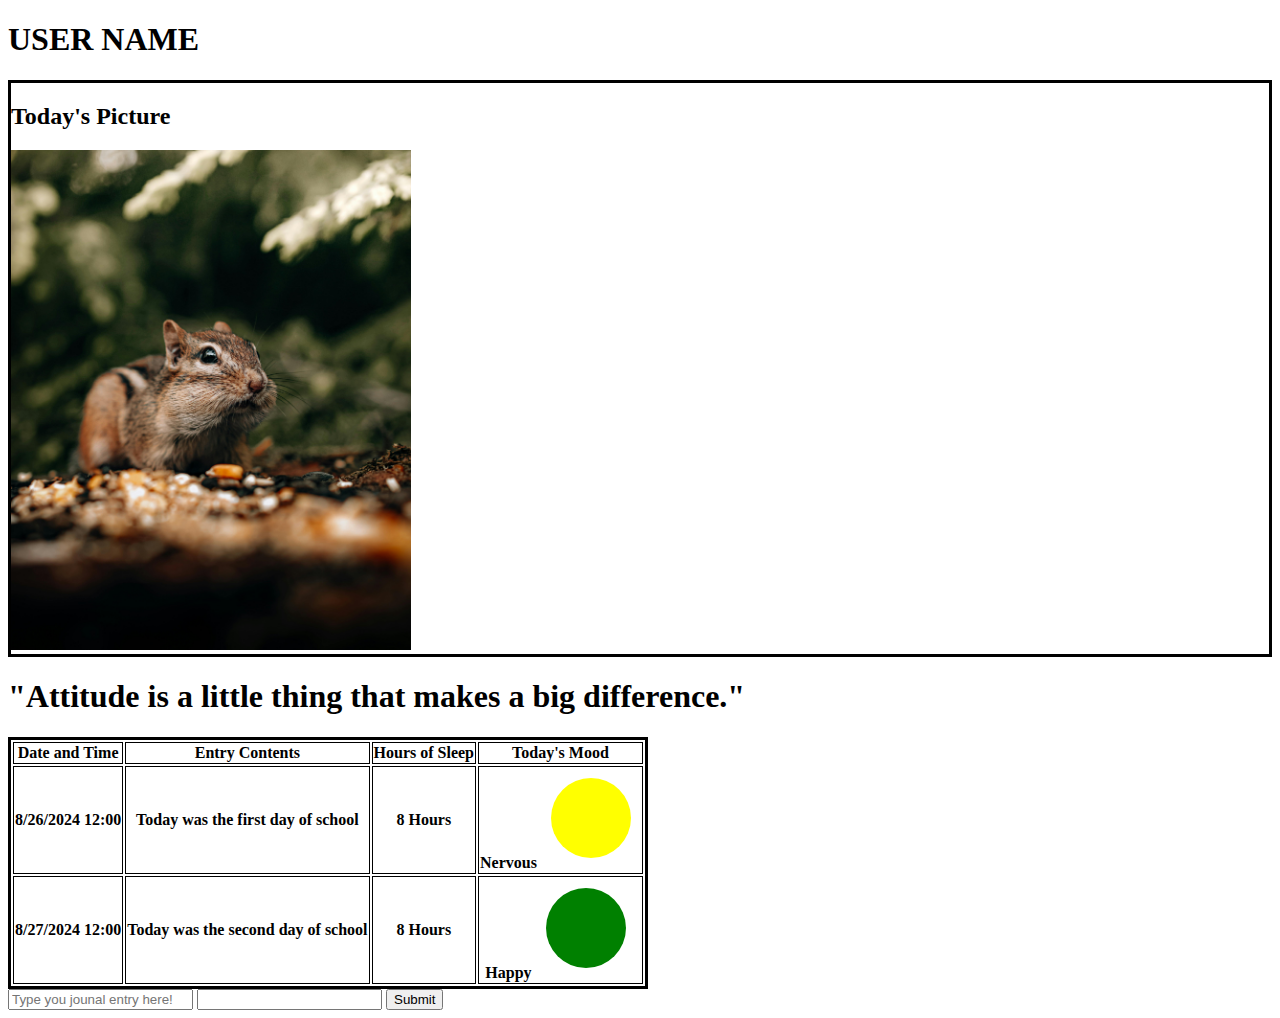
==== Coding Activity One/index.html @ 87a862a5 "first commit" ====
<!DOCTYPE HTML>
<html lang="en">
<head>
    <meta charset="UTF-8">
    <title>My UI</title>
    
    <!-- The following line references an external css file -->
    <!-- It defines style rules for your page, and elements in your page -->
    <link href="css/style.css" rel="stylesheet">
    
</head>
<body>
    <h1>USER NAME</h1>
    <div id="Todays-Picture">
        <h2>Today's Picture</h2>
        <img id="Todays-Picture-Img" src="todays-image.jpg" alt="Today's Picture">
    </div>
    <div id="Inspirational Quote">
        <h1>"Attitude is a little thing that makes a big difference."</h1>
    </div>
    <div id="Previous-Entries">
        <table>
            <tr>
                <th>Date and Time</th>
                <th>Entry Contents</th>
                <th>Hours of Sleep</th>
                <th>Today's Mood</th>
            </tr>
            <tr>
                <th>8/26/2024 12:00</th>
                <th>Today was the first day of school</th>
                <th>8 Hours</th>
                <th>Nervous <svg width="100" height="100">
                    <circle cx="50" cy="50" r="40" fill="yellow" />
                  </svg></th>
            </tr>
            <tr>
                <th>8/27/2024 12:00</th>
                <th>Today was the second day of school</th>
                <th>8 Hours</th>
                <th>Happy <svg width="100" height="100">
                    <circle cx="50" cy="50" r="40" fill="green" />
                  </svg></th>
            </tr>
        </table>
    </div>

    <div id="Add-Entry">
        <input type="text" placeholder="Type you jounal entry here!">
        <input type="number">
        <input type="button" value="Submit">
    </div>

    <!-- Load external JS files -->
    <!-- This is where you will do most of the 'work' for your applications -->
    <script src="js/main.js"></script>
</body>
</html>
---- Coding Activity One/css/style.css ----
/* This is an empty style sheet in CSS */

table{
    border:3px solid black;
  }
th{
    border:1px solid black;
  }
#Todays-Picture-Img{
    max-width: 500px;
    max-height: 500px;
}

#Todays-Picture{
    border:3px solid black;
}
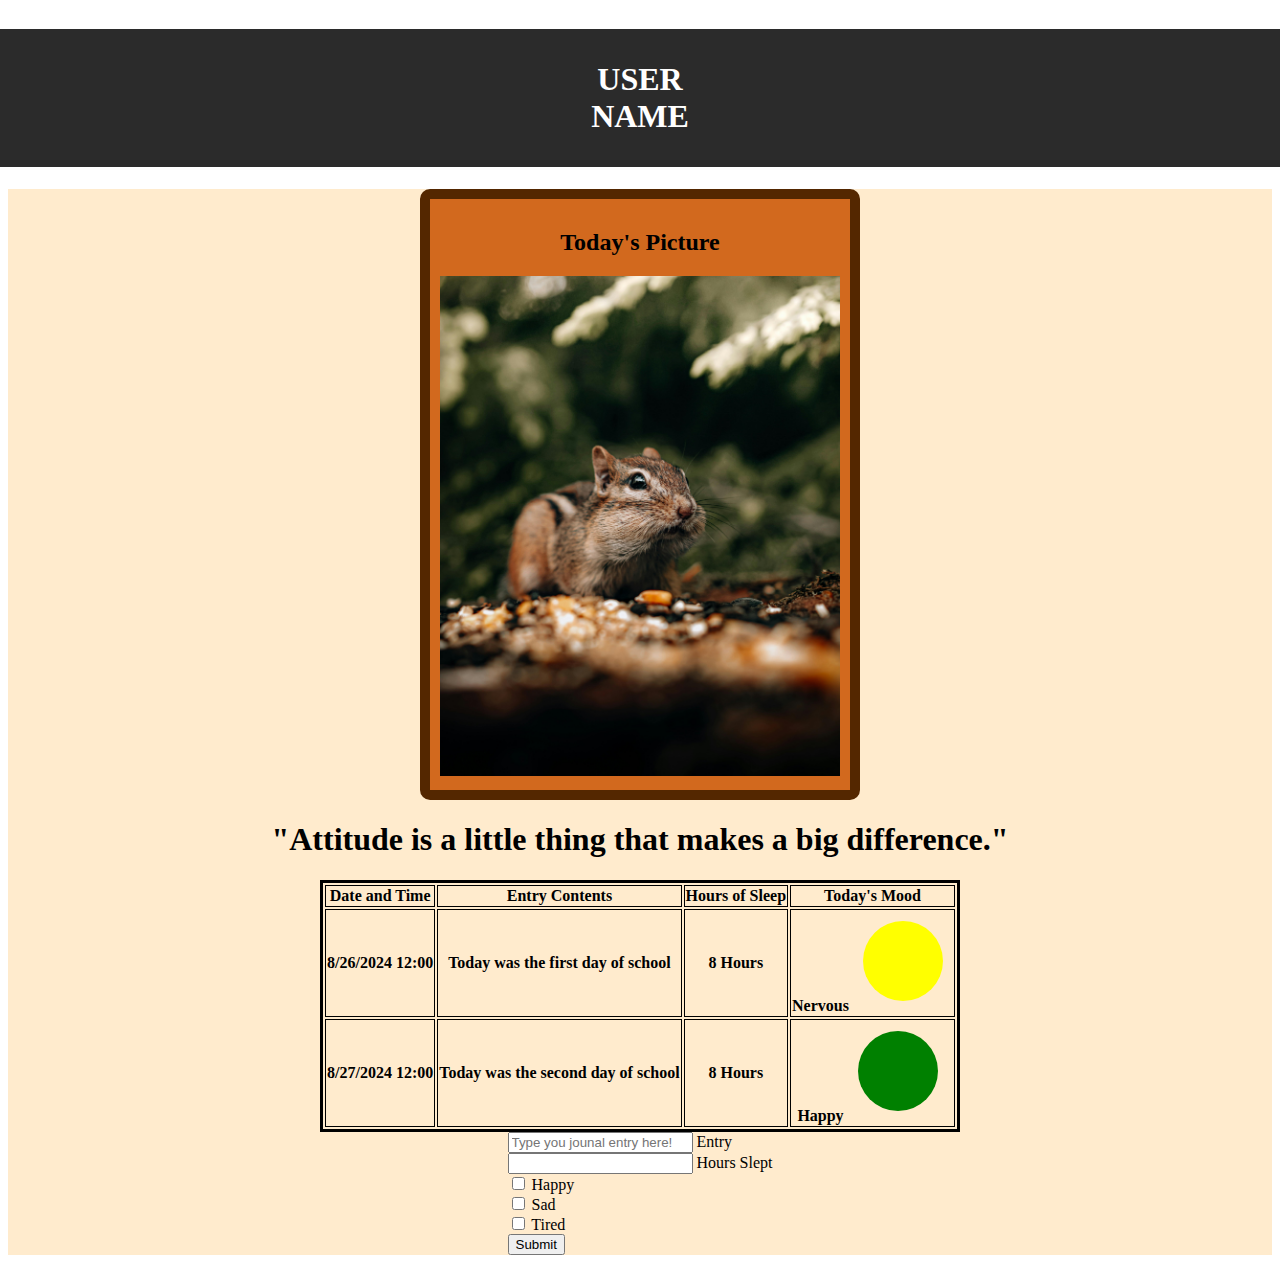
==== commit a540756a: "push" ====
--- a/Coding Activity One/index.html
+++ b/Coding Activity One/index.html
@@ -1,58 +1,83 @@
 <!DOCTYPE HTML>
 <html lang="en">
+
 <head>
     <meta charset="UTF-8">
     <title>My UI</title>
-    
+
     <!-- The following line references an external css file -->
     <!-- It defines style rules for your page, and elements in your page -->
     <link href="css/style.css" rel="stylesheet">
-    
+
 </head>
+
 <body>
-    <h1>USER NAME</h1>
-    <div id="Todays-Picture">
-        <h2>Today's Picture</h2>
-        <img id="Todays-Picture-Img" src="todays-image.jpg" alt="Today's Picture">
-    </div>
-    <div id="Inspirational Quote">
-        <h1>"Attitude is a little thing that makes a big difference."</h1>
-    </div>
-    <div id="Previous-Entries">
-        <table>
-            <tr>
-                <th>Date and Time</th>
-                <th>Entry Contents</th>
-                <th>Hours of Sleep</th>
-                <th>Today's Mood</th>
-            </tr>
-            <tr>
-                <th>8/26/2024 12:00</th>
-                <th>Today was the first day of school</th>
-                <th>8 Hours</th>
-                <th>Nervous <svg width="100" height="100">
-                    <circle cx="50" cy="50" r="40" fill="yellow" />
-                  </svg></th>
-            </tr>
-            <tr>
-                <th>8/27/2024 12:00</th>
-                <th>Today was the second day of school</th>
-                <th>8 Hours</th>
-                <th>Happy <svg width="100" height="100">
-                    <circle cx="50" cy="50" r="40" fill="green" />
-                  </svg></th>
-            </tr>
-        </table>
+    <div id="Flex-Container">
+        <h1 id="User-Name">USER NAME</h1>
+
+        <div id="Background">
+
+
+            <div id="Todays-Picture">
+                <h2 id="Picture-Header">Today's Picture</h2>
+                <img id="Todays-Picture-Img" src="todays-image.jpg" alt="Today's Picture">
+            </div>
+            <div id="Inspirational Quote">
+                <h1>"Attitude is a little thing that makes a big difference."</h1>
+            </div>
+            <div id="Previous-Entries">
+                <table>
+                    <tr>
+                        <th>Date and Time</th>
+                        <th>Entry Contents</th>
+                        <th>Hours of Sleep</th>
+                        <th>Today's Mood</th>
+                    </tr>
+                    <tr>
+                        <th>8/26/2024 12:00</th>
+                        <th>Today was the first day of school</th>
+                        <th>8 Hours</th>
+                        <th>Nervous <svg width="100" height="100">
+                                <circle cx="50" cy="50" r="40" fill="yellow" />
+                            </svg></th>
+                    </tr>
+                    <tr>
+                        <th>8/27/2024 12:00</th>
+                        <th>Today was the second day of school</th>
+                        <th>8 Hours</th>
+                        <th>Happy <svg width="100" height="100">
+                                <circle cx="50" cy="50" r="40" fill="green" />
+                            </svg></th>
+                    </tr>
+                </table>
+            </div>
+
+            <div id="Add-Entry">
+                <input type="text" placeholder="Type you jounal entry here!" id="Journal-Content">
+                <label for="Journal-Content">Entry</label><br>
+                <input type="number" id="Hours-Slept">
+                <label for="Hours-Slept">Hours Slept</label><br>
+
+                <div id="checkboxes">
+                    <input type="checkbox" id="checkbox1" name="checkbox1" value="Happy">
+                    <label for="checkbox1"> Happy </label><br>
+
+                    <input type="checkbox" id="checkbox2" name="checkbox2" value="Sad">
+                    <label for="checkbox2"> Sad </label><br>
+
+                    <input type="checkbox" id="checkbox3" name="checkbox3" value="Tired">
+                    <label for="checkbox3"> Tired </label><br>
+                </div>
+
+                <input type="button" value="Submit">
+            </div>
+        </div>
     </div>
 
-    <div id="Add-Entry">
-        <input type="text" placeholder="Type you jounal entry here!">
-        <input type="number">
-        <input type="button" value="Submit">
-    </div>
 
     <!-- Load external JS files -->
     <!-- This is where you will do most of the 'work' for your applications -->
     <script src="js/main.js"></script>
 </body>
+
 </html>--- a/Coding Activity One/css/style.css
+++ b/Coding Activity One/css/style.css
@@ -1,5 +1,29 @@
 /* This is an empty style sheet in CSS */
 
+#Flex-Container{
+  display: flex;
+  flex-direction: column;
+  align-items: center;
+}
+
+#User-Name{
+  background-color: rgb(43, 43, 43);
+  color: white;
+  padding:1em 100%;
+  text-align: center;
+  
+}
+#Background{
+  background-color: blanchedalmond;
+  width: 100%;
+  display: flex;
+  flex-direction: column;
+  align-items: center;
+}
+
+#Picture-Header{
+  text-align: center;
+}
 table{
     border:3px solid black;
   }
@@ -12,5 +36,9 @@
 }
 
 #Todays-Picture{
-    border:3px solid black;
+    border:10px solid rgb(84, 39, 0);
+    border-radius: 10px;
+    padding: 10px;
+    background-color: chocolate;
+    
 }